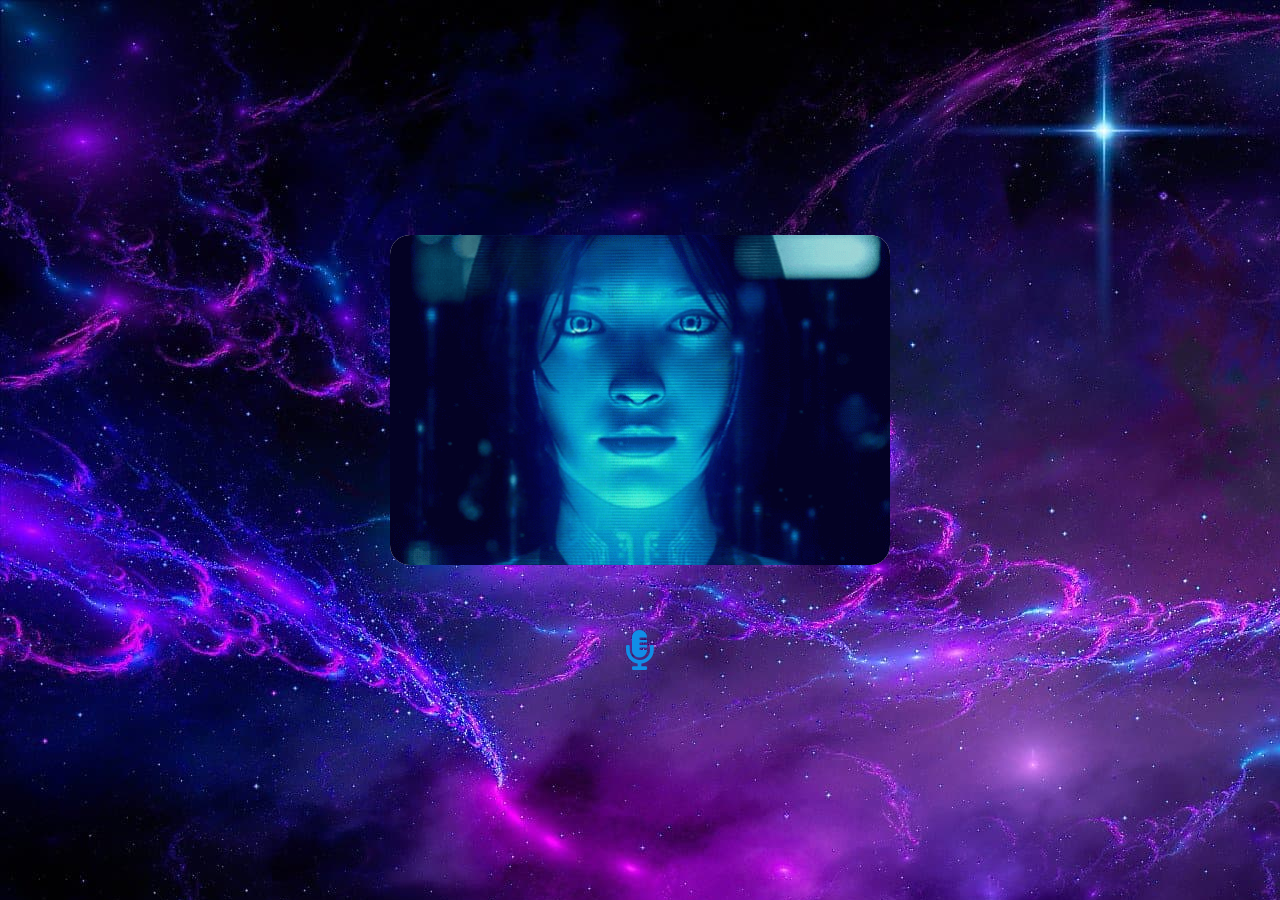
==== index.html @ cb6e8055 "bugfix" ====
<!DOCTYPE html>
<html lang="ru">

<head>
	<meta charset="UTF-8">
	<meta name="viewport" content="width=device-width, initial-scale=1.0">
	<link rel="stylesheet" href="./css/style.css">
	<link rel="stylesheet" href="https://cdnjs.cloudflare.com/ajax/libs/font-awesome/5.15.3/css/all.min.css">
	<title>Mavi</title>
</head>

<body>
	<section class="main">
		<!-- weather -->
		<div class="widget visually-hidden">
			<p class="city-name"></p>
			<p class="city-temp"></p>
			<p class="weather-conditions"></p>
		</div>
		<!-- exchange -->
		<p class="rate visually-hidden"></p>
		<!-- assistant -->
		<select class="visually-hidden" id="select"></select>
		<div class="image-container">
			<div class="image">
				<img src="./img/halo.gif" alt="mavi">
			</div>
		</div>
		<div class="input">
			<button class="talk pulse"><i class="fas fa-microphone-alt"></i></button>
		</div>
	</section>
	<script src="./js/maviAI.js"></script>
</body>

</html>
---- css/style.css ----
.visually-hidden {
	position: absolute;
	width: 1px;
	height: 1px;
	margin: -1px;
	border: 0;
	padding: 0;

	white-space: nowrap;
	clip-path: inset(100%);
	clip: rect(0 0 0 0);
	overflow: hidden;
}

* {
	margin: 0;
	padding: 0;
	box-sizing: border-box;

}

.main {
	min-height: 100vh;
	position: relative;
	width: 100%;
	background-image: url('../img/cosmo.jpg');
	display: flex;
	flex-direction: column;
	align-items: center;
	justify-content: center;
}

.image-container {
	padding: 10px;
}

.image-container .image {
	width: 100%;
	display: flex;
	align-items: center;
	justify-content: center;
}

.image {
	width: 500px;
	height: 330px;
	border-radius: 20px;
	margin: 0;
	padding: 0;
	background: #fff;
	overflow: hidden;
	position: relative;
}

.image::before {
	position: absolute;
	top: 0;
	left: -75%;
	z-index: 2;
	display: block;
	content: '';
	width: 50%;
	height: 100%;
	background: -webkit-linear-gradient(left, rgba(255, 255, 255, 0) 0%, rgba(255, 255, 255, .3) 100%);
	background: linear-gradient(to right, rgba(255, 255, 255, 0) 0%, rgba(255, 255, 255, .3) 100%);
	-webkit-transform: skewX(-25deg);
	transform: skewX(-25deg);
}

.image:hover::before {
	-webkit-animation: shine .75s;
	animation: shine .75s;
}

@-webkit-keyframes shine {
	100% {
		left: 125%;
	}
}

@keyframes shine {
	100% {
		left: 125%;
	}
}

.image img {
	width: 500px;
	align-items: center;
	box-shadow: 0px 0px 15px 10px rgba(0, 0, 0, 0.8);
	border-radius: 20px;
}

.main .talk {
	background: transparent;
	outline: none;
	border: none;
	width: 50px;
	height: 50px;
	display: flex;
	justify-content: center;
	align-items: center;
	font-size: 40px;
	cursor: pointer;
	color: #118ee8;
}

.pulse {
	margin-top: 50px;
	background: none;
	border: 2px solid;
	border-radius: 50%;
	transition: 0.25s;
}

.pulse:hover,
.pulse:focus {
	animation: pulse .75s;
	box-shadow: 0 0 0 1.5em transparent;
}

@keyframes pulse {
	0% {
		box-shadow: 0 0 0 0 #fff;
	}
}
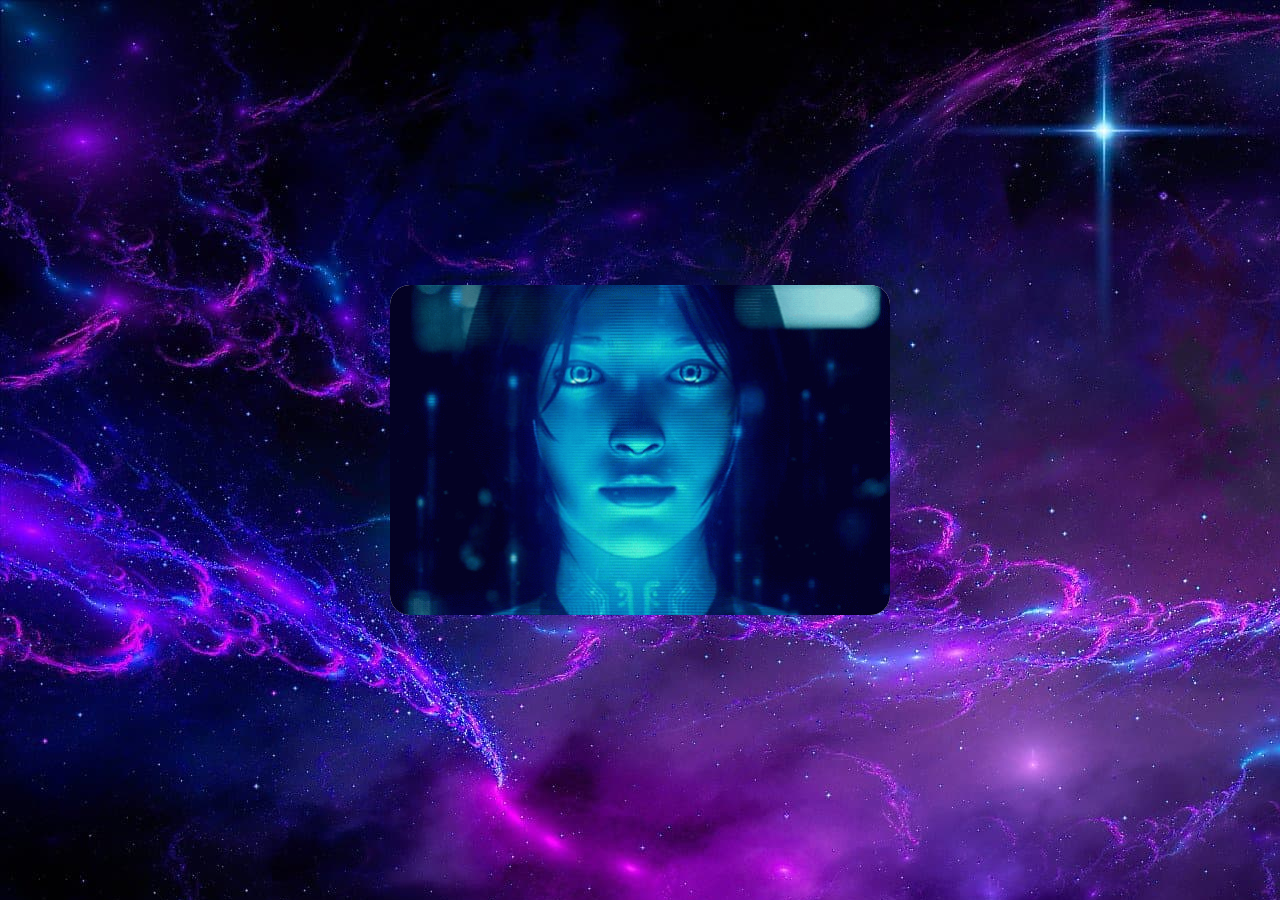
==== commit 0180efa4: "add one new command and remove button" ====
--- a/index.html
+++ b/index.html
@@ -23,11 +23,8 @@
 		<select class="visually-hidden" id="select"></select>
 		<div class="image-container">
 			<div class="image">
-				<img src="./img/halo.gif" alt="mavi">
+				<img class="image-btn" src="./img/halo.gif" alt="mavi">
 			</div>
-		</div>
-		<div class="input">
-			<button class="talk pulse"><i class="fas fa-microphone-alt"></i></button>
 		</div>
 	</section>
 	<script src="./js/maviAI.js"></script>
--- a/css/style.css
+++ b/css/style.css
@@ -89,38 +89,4 @@
 	align-items: center;
 	box-shadow: 0px 0px 15px 10px rgba(0, 0, 0, 0.8);
 	border-radius: 20px;
-}
-
-.main .talk {
-	background: transparent;
-	outline: none;
-	border: none;
-	width: 50px;
-	height: 50px;
-	display: flex;
-	justify-content: center;
-	align-items: center;
-	font-size: 40px;
-	cursor: pointer;
-	color: #118ee8;
-}
-
-.pulse {
-	margin-top: 50px;
-	background: none;
-	border: 2px solid;
-	border-radius: 50%;
-	transition: 0.25s;
-}
-
-.pulse:hover,
-.pulse:focus {
-	animation: pulse .75s;
-	box-shadow: 0 0 0 1.5em transparent;
-}
-
-@keyframes pulse {
-	0% {
-		box-shadow: 0 0 0 0 #fff;
-	}
 }
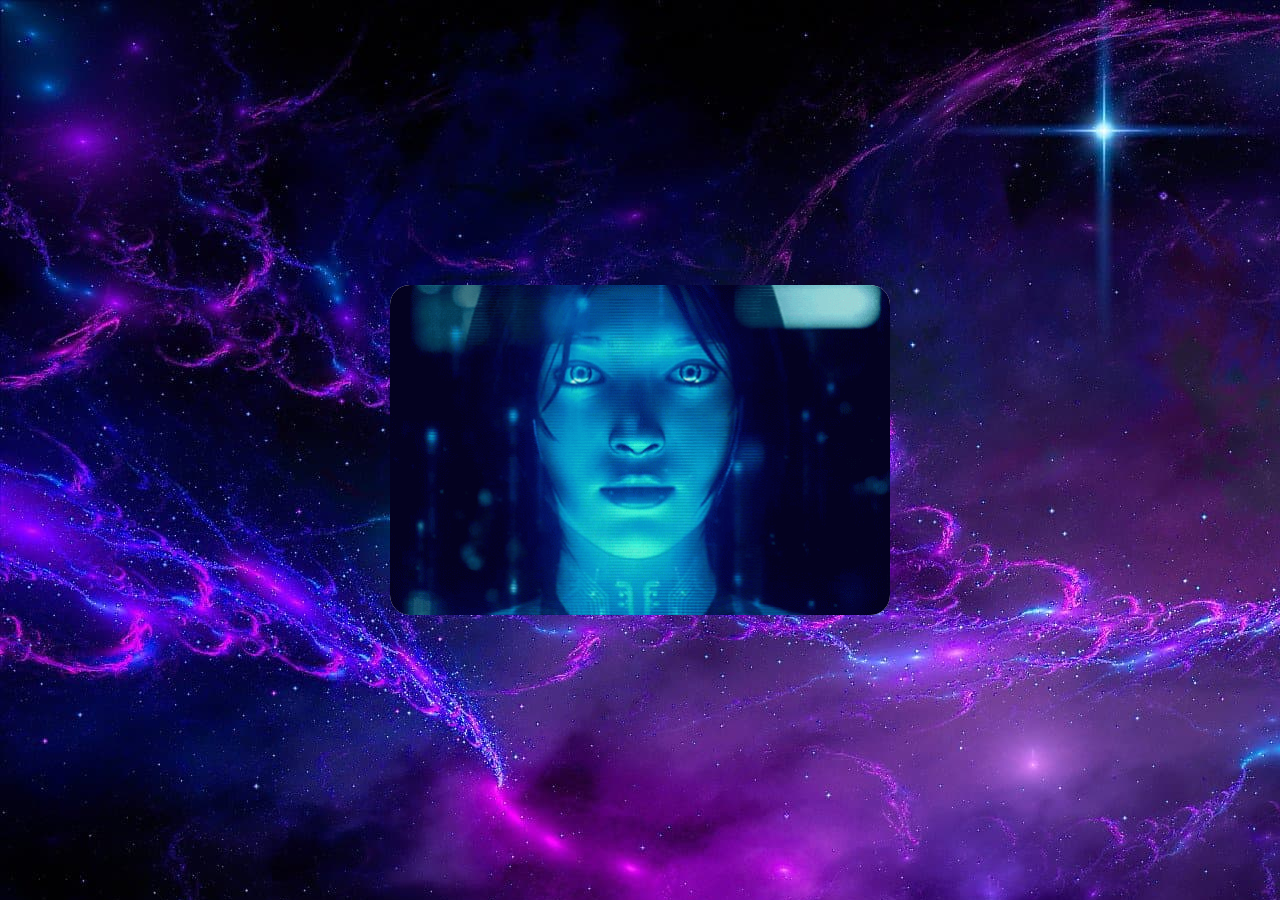
==== commit e088ed19: "Getting badges co-authored-by: Aratama79 <100prorab@gmail.com>" ====
--- a/index.html
+++ b/index.html
@@ -27,6 +27,7 @@
 			</div>
 		</div>
 	</section>
+	
 	<script src="./js/maviAI.js"></script>
 </body>
 
